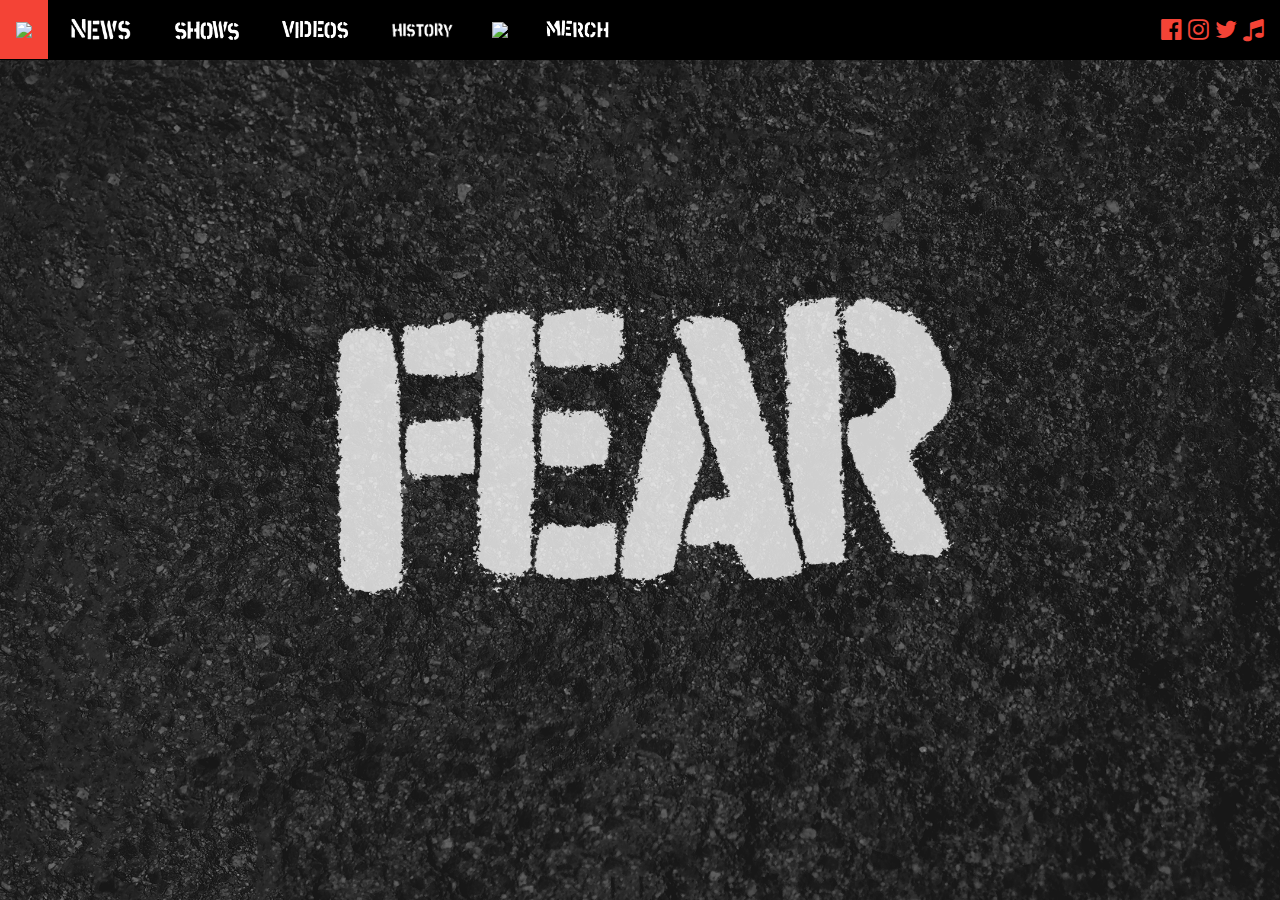
==== index.html @ 01ca6c4d "commit" ====
<!DOCTYPE html>
<html>
<title>FEAR</title>
<meta charset="UTF-8">
<meta name="viewport" content="width=device-width, initial-scale=1">
<link rel="stylesheet" href="https://www.w3schools.com/w3css/4/w3.css">
<link rel="stylesheet" href="https://fonts.googleapis.com/css?family=Raleway">
<link rel="stylesheet" href="https://cdnjs.cloudflare.com/ajax/libs/font-awesome/4.7.0/css/font-awesome.min.css">
<style>
body,h1,h2,h3,h4,h5,h6 {
    font-family: "Raleway", sans-serif
    }
body, html {
    height: 100%;
    line-height: 1.8;
}
.bgimg-1 {
    background-position: center;
    background-size: cover;
    background-image: url("assets/Asphaltweb_logo.png");
    min-height: 100%;
}
.w3-bar .w3-button {
    padding: 16px;
}
.logo-bg{
    opacity: .7;
    margin: 0 auto;
    width: 100%; 
}
.text{
    padding-top: 100px;
    color: red;
}
@media only screen and (max-width: 586px){
    body{
        background-color: red;
    }
}
</style>
<body>

<div class="w3-top">
  <div class="w3-bar w3-black" id="myNavbar">
    <div class="w3-left w3-hide-small">
    	<a href="index.html" class="w3-bar-item w3-button w3-hover-red"><img class="link" src="assets/HeaderHome.png" width="75px"></a>
      <a href="news.html" class="w3-bar-item w3-button w3-hover-red"><img class="link" src="assets/HeaderNEWS.png" width="75px"></a>
      <a href="shows.html" class="w3-bar-item w3-button w3-hover-red"><img class="link" src="assets/HeaderSHOWS.png" width="75px"></a>
      <a href="videos.html" class="w3-bar-item w3-button w3-hover-red"><img class="link" src="assets/HeaderVIDEOS.png" width="75px"></a>
      <a href="history.html" class="w3-bar-item w3-button w3-hover-red"><img class="link" src="assets/HeaderHISTORY.png" width="75px"></a>
      <a href="contact.html" class="w3-bar-item w3-button w3-hover-red"><img class="link" src="assets/HeaderContact.png" width="75px"></a>
      <a href="https://www.atomageindustries.com/collections/fear" target="blank" class="w3-bar-item w3-button w3-hover-red"><img class="link" src="assets/HeaderMERCH.png" width="75px"></a>
    </div>

    <div class="w3-bar-item w3-right w3-text-red w3-xlarge w3-hide-small">
		<a href="https://www.facebook.com/FEARtheband/" target="blank"><i class="fa fa-facebook-official w3-hover-opacity"></i></a>
		<a href="https://www.instagram.com/fearleevingofficial/" target="blank"><i class="fa fa-instagram w3-hover-opacity"></i></a>
		<a href="https://twitter.com/fearleeving" target="blank"><i class="fa fa-twitter w3-hover-opacity"></i></a>
		<a href="https://open.spotify.com/artist/0hPU1czS0JdstuT8VRtBPS" target="blank"><i class="fa fa-music w3-hover-opacity"></i></a>
	</div>

    <a href="javascript:void(0)" class="w3-bar-item w3-button w3-right w3-hide-large w3-hide-medium" onclick="w3_open()">
      <i class="fa fa-bars"></i>
    </a>
  </div>
</div>

<nav class="w3-sidebar w3-bar-block w3-black w3-card w3-animate-left w3-hide-medium w3-hide-large" style="display:none" id="mySidebar">
  
    <a href="news.html" onclick="w3_close()" class="w3-bar-item w3-button">NEWS</a>
    <a href="shows.html" onclick="w3_close()" class="w3-bar-item w3-button">SHOWS</a>
    <a href="videos.html" onclick="w3_close()" class="w3-bar-item w3-button">VIDEOS</a>
    <a href="photos.html" onclick="w3_close()" class="w3-bar-item w3-button">PHOTOS</a>
    <a href="contact.html" onclick="w3_close()" class="w3-bar-item w3-button">CONTACT</a>
    <a href="https://www.atomageindustries.com/collections/fear"  target="blank" onclick="w3_close()" class="w3-bar-item w3-button">MERCH</a>
  <div class="w3-text-grey" >
        <i class="fa fa-facebook-official w3-hover-opacity"></i>
        <i class="fa fa-instagram w3-hover-opacity"></i>
        <i class="fa fa-twitter w3-hover-opacity"></i>
    </div>
  <a href="javascript:void(0)" onclick="w3_close()" class="w3-bar-item w3-button w3-large w3-padding-16">Close ×</a>
</nav>

<header class="bgimg-1 w3-display-container w3-grayscale-min" id="home">

</header>

<script>
function onClick(element) {
  document.getElementById("img01").src = element.src;
  document.getElementById("modal01").style.display = "block";
  var captionText = document.getElementById("caption");
  captionText.innerHTML = element.alt;
}

var mySidebar = document.getElementById("mySidebar");

function w3_open() {
    if (mySidebar.style.display === 'block') {
        mySidebar.style.display = 'none';
    } else {
        mySidebar.style.display = 'block';
    }
}

function w3_close() {
    mySidebar.style.display = "none";
}
</script>

</body>
</html>
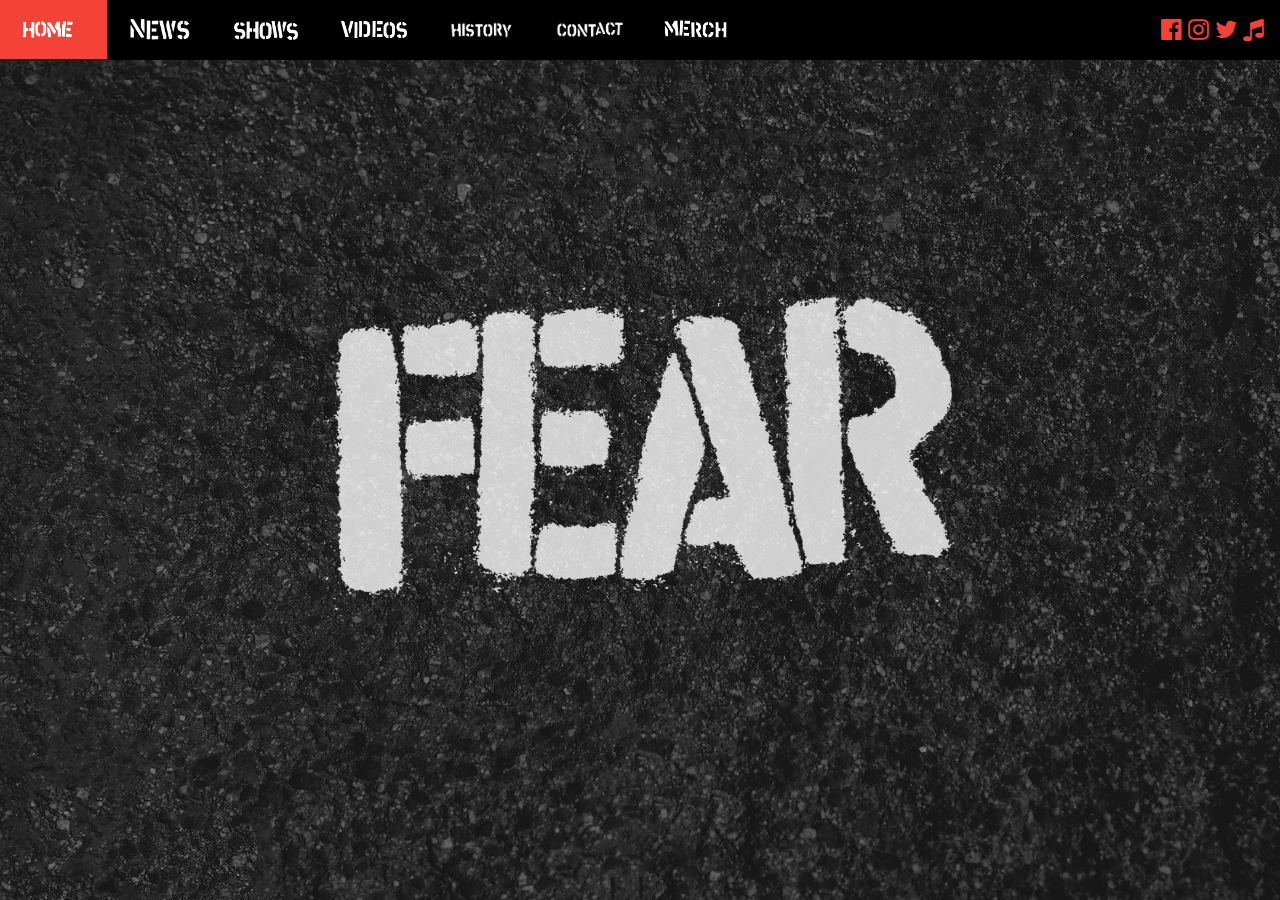
==== commit 782f16c4: "Update index.html" ====
--- a/index.html
+++ b/index.html
@@ -43,12 +43,12 @@
 <div class="w3-top">
   <div class="w3-bar w3-black" id="myNavbar">
     <div class="w3-left w3-hide-small">
-    	<a href="index.html" class="w3-bar-item w3-button w3-hover-red"><img class="link" src="assets/HeaderHome.png" width="75px"></a>
+    	<a href="index.html" class="w3-bar-item w3-button w3-hover-red"><img class="link" src="assets/HeaderHOME.png" width="75px"></a>
       <a href="news.html" class="w3-bar-item w3-button w3-hover-red"><img class="link" src="assets/HeaderNEWS.png" width="75px"></a>
       <a href="shows.html" class="w3-bar-item w3-button w3-hover-red"><img class="link" src="assets/HeaderSHOWS.png" width="75px"></a>
       <a href="videos.html" class="w3-bar-item w3-button w3-hover-red"><img class="link" src="assets/HeaderVIDEOS.png" width="75px"></a>
       <a href="history.html" class="w3-bar-item w3-button w3-hover-red"><img class="link" src="assets/HeaderHISTORY.png" width="75px"></a>
-      <a href="contact.html" class="w3-bar-item w3-button w3-hover-red"><img class="link" src="assets/HeaderContact.png" width="75px"></a>
+      <a href="contact.html" class="w3-bar-item w3-button w3-hover-red"><img class="link" src="assets/HeaderCONTACT.png" width="75px"></a>
       <a href="https://www.atomageindustries.com/collections/fear" target="blank" class="w3-bar-item w3-button w3-hover-red"><img class="link" src="assets/HeaderMERCH.png" width="75px"></a>
     </div>
 
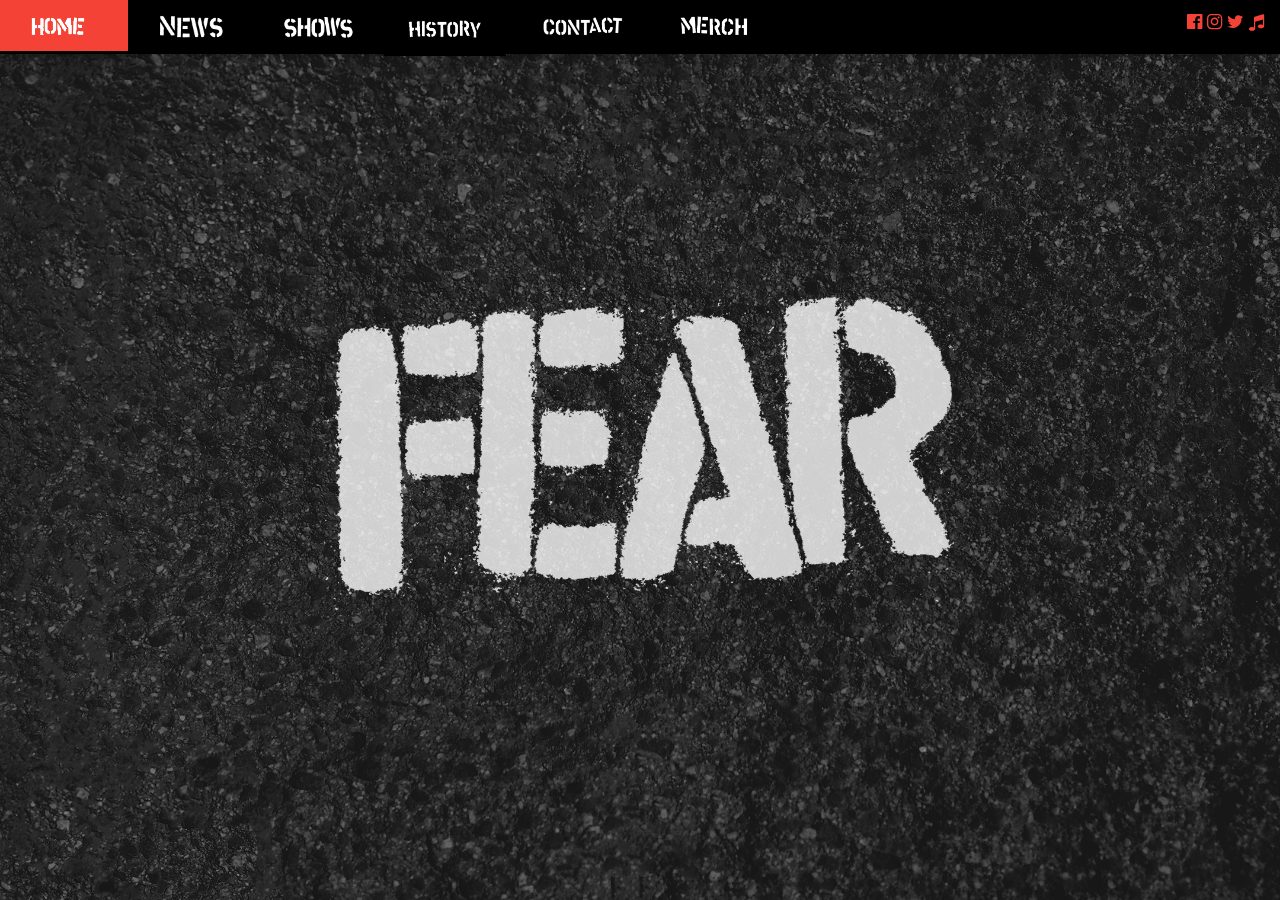
==== commit e8412d68: "new site" ====
--- a/index.html
+++ b/index.html
@@ -1,112 +1,65 @@
 <!DOCTYPE html>
 <html>
-<title>FEAR</title>
+<title>FEAR Offical web site</title>
 <meta charset="UTF-8">
 <meta name="viewport" content="width=device-width, initial-scale=1">
 <link rel="stylesheet" href="https://www.w3schools.com/w3css/4/w3.css">
+<link rel="stylesheet" href="https://cdnjs.cloudflare.com/ajax/libs/font-awesome/4.7.0/css/font-awesome.min.css">
+
+<link rel="stylesheet" href="style.css">
 <link rel="stylesheet" href="https://fonts.googleapis.com/css?family=Raleway">
-<link rel="stylesheet" href="https://cdnjs.cloudflare.com/ajax/libs/font-awesome/4.7.0/css/font-awesome.min.css">
-<style>
-body,h1,h2,h3,h4,h5,h6 {
-    font-family: "Raleway", sans-serif
-    }
-body, html {
-    height: 100%;
-    line-height: 1.8;
-}
-.bgimg-1 {
-    background-position: center;
-    background-size: cover;
-    background-image: url("assets/Asphaltweb_logo.png");
-    min-height: 100%;
-}
-.w3-bar .w3-button {
-    padding: 16px;
-}
-.logo-bg{
-    opacity: .7;
-    margin: 0 auto;
-    width: 100%; 
-}
-.text{
-    padding-top: 100px;
-    color: red;
-}
-@media only screen and (max-width: 586px){
-    body{
-        background-color: red;
-    }
-}
-</style>
 <body>
-
-<div class="w3-top">
-  <div class="w3-bar w3-black" id="myNavbar">
-    <div class="w3-left w3-hide-small">
-    	<a href="index.html" class="w3-bar-item w3-button w3-hover-red"><img class="link" src="assets/HeaderHOME.png" width="75px"></a>
-      <a href="news.html" class="w3-bar-item w3-button w3-hover-red"><img class="link" src="assets/HeaderNEWS.png" width="75px"></a>
-      <a href="shows.html" class="w3-bar-item w3-button w3-hover-red"><img class="link" src="assets/HeaderSHOWS.png" width="75px"></a>
-      <a href="videos.html" class="w3-bar-item w3-button w3-hover-red"><img class="link" src="assets/HeaderVIDEOS.png" width="75px"></a>
-      <a href="history.html" class="w3-bar-item w3-button w3-hover-red"><img class="link" src="assets/HeaderHISTORY.png" width="75px"></a>
-      <a href="contact.html" class="w3-bar-item w3-button w3-hover-red"><img class="link" src="assets/HeaderCONTACT.png" width="75px"></a>
-      <a href="https://www.atomageindustries.com/collections/fear" target="blank" class="w3-bar-item w3-button w3-hover-red"><img class="link" src="assets/HeaderMERCH.png" width="75px"></a>
+    <div class="background_logo w3-display-container w3-text-white">
+        <!-- Navbar -->
+        <div class="w3-top">    
+            <div class="w3-bar w3-black w3-card w3-left-align w3-large w3-hide-small w3-hide-medium">
+                <a href="./index.html" class="w3-left w3-bar-item w3-button w3-hide-small w3-padding-large w3-hover-red"><img width="80" src="./assets/HeaderHOME.png"></a>
+                <a href="./news.html" class="w3-left w3-bar-item w3-button w3-hide-small w3-padding-large w3-hover-red"><img width="80" src="./assets/HeaderNEWS.png"></a>
+                <a href="./shows.html" class="w3-left w3-bar-item w3-button w3-hide-small w3-padding-large w3-hover-red"><img width="80" src="./assets/HeaderSHOWS.png"></a>
+                <div class="dropdown">
+                    <button class="dropbtn"><img width="90" src="./assets/HeaderHISTORY.png"></button>
+                    <div class="dropdown-content">
+                        <a href="./albums.html">Albums</a>
+                        <a href="./lineups.html">Lineups</a>
+                        <a href="./biography.html">Biography</a>
+                    </div>
+                </div>
+                <a href="./contact.html" class="w3-left w3-bar-item w3-button w3-hide-small w3-padding-large w3-hover-red"><img width="80" src="./assets/HeaderCONTACT.png"></a>
+                <a href="./contact.html" class="w3-left w3-bar-item w3-button w3-hide-small w3-padding-large w3-hover-red"><img width="90" src="./assets/HeaderCONTACT.png"></a>
+                <a href="https://www.atomageindustries.com/collections/fear"  target="blank" class="w3-left w3-bar-item w3-button w3-hide-small w3-padding-large w3-hover-red"><img width="80" src="./assets/HeaderMERCH.png"></a>
+                
+                <div class="w3-bar-item w3-right w3-text-red w3-hide-small">
+                    <a href="https://www.facebook.com/FEARtheband/" target="blank"><i class="fa fa-facebook-official w3-hover-opacity"></i></a>
+                    <a href="https://www.instagram.com/fearleevingofficial/" target="blank"><i class="fa fa-instagram w3-hover-opacity"></i></a>
+                    <a href="https://twitter.com/fearleeving" target="blank"><i class="fa fa-twitter w3-hover-opacity"></i></a>
+                    <a href="https://open.spotify.com/artist/0hPU1czS0JdstuT8VRtBPS" target="blank"><i class="fa fa-music w3-hover-opacity"></i></a>
+                </div>
+            </div>
+        </div>
     </div>
 
-    <div class="w3-bar-item w3-right w3-text-red w3-xlarge w3-hide-small">
-		<a href="https://www.facebook.com/FEARtheband/" target="blank"><i class="fa fa-facebook-official w3-hover-opacity"></i></a>
-		<a href="https://www.instagram.com/fearleevingofficial/" target="blank"><i class="fa fa-instagram w3-hover-opacity"></i></a>
-		<a href="https://twitter.com/fearleeving" target="blank"><i class="fa fa-twitter w3-hover-opacity"></i></a>
-		<a href="https://open.spotify.com/artist/0hPU1czS0JdstuT8VRtBPS" target="blank"><i class="fa fa-music w3-hover-opacity"></i></a>
-	</div>
-
-    <a href="javascript:void(0)" class="w3-bar-item w3-button w3-right w3-hide-large w3-hide-medium" onclick="w3_open()">
-      <i class="fa fa-bars"></i>
-    </a>
-  </div>
-</div>
-
-<nav class="w3-sidebar w3-bar-block w3-black w3-card w3-animate-left w3-hide-medium w3-hide-large" style="display:none" id="mySidebar">
-  
-    <a href="news.html" onclick="w3_close()" class="w3-bar-item w3-button">NEWS</a>
-    <a href="shows.html" onclick="w3_close()" class="w3-bar-item w3-button">SHOWS</a>
-    <a href="videos.html" onclick="w3_close()" class="w3-bar-item w3-button">VIDEOS</a>
-    <a href="photos.html" onclick="w3_close()" class="w3-bar-item w3-button">PHOTOS</a>
-    <a href="contact.html" onclick="w3_close()" class="w3-bar-item w3-button">CONTACT</a>
-    <a href="https://www.atomageindustries.com/collections/fear"  target="blank" onclick="w3_close()" class="w3-bar-item w3-button">MERCH</a>
-  <div class="w3-text-grey" >
-        <i class="fa fa-facebook-official w3-hover-opacity"></i>
-        <i class="fa fa-instagram w3-hover-opacity"></i>
-        <i class="fa fa-twitter w3-hover-opacity"></i>
-    </div>
-  <a href="javascript:void(0)" onclick="w3_close()" class="w3-bar-item w3-button w3-large w3-padding-16">Close ×</a>
-</nav>
-
-<header class="bgimg-1 w3-display-container w3-grayscale-min" id="home">
-
-</header>
-
 <script>
-function onClick(element) {
-  document.getElementById("img01").src = element.src;
-  document.getElementById("modal01").style.display = "block";
-  var captionText = document.getElementById("caption");
-  captionText.innerHTML = element.alt;
-}
-
-var mySidebar = document.getElementById("mySidebar");
-
-function w3_open() {
-    if (mySidebar.style.display === 'block') {
-        mySidebar.style.display = 'none';
-    } else {
-        mySidebar.style.display = 'block';
+    /* When the user clicks on the button, 
+    toggle between hiding and showing the dropdown content */
+    function myFunction() {
+        document.getElementById("myDropdown").classList.toggle("show");
     }
-}
-
-function w3_close() {
-    mySidebar.style.display = "none";
-}
+    
+    // Close the dropdown if the user clicks outside of it
+    window.onclick = function(event) {
+        if (!event.target.matches('.dropbtn')) {
+    
+        var dropdowns = document.getElementsByClassName("dropdown-content");
+        var i;
+        for (i = 0; i < dropdowns.length; i++) {
+            var openDropdown = dropdowns[i];
+            if (openDropdown.classList.contains('show')) {
+            openDropdown.classList.remove('show');
+            }
+        }
+        }
+    }
 </script>
 
-</body>
-</html>
+</body> 
+</html>--- a/style.css
+++ b/style.css
@@ -0,0 +1,81 @@
+body {
+    font-family: "Raleway", sans-serif;
+    color: black;
+}
+h1{
+    font-family: "Raleway", sans-serif;
+    color: white;
+
+}
+body, html {
+    height: 100%;
+    color: black;
+}
+th,td{
+    color: black;
+}
+.background_logo {
+    background-image: url('./assets/Asphaltweb_logo.png');
+    min-height: 100%;
+    background-position: center;
+    background-size: cover;
+}
+
+.background {
+    background-image: url('./assets/Asphaltweb.png');
+    min-height: 100%;
+    background-position: center;
+    background-size: cover;
+    background-repeat: no-repeat;
+    background-attachment: fixed;
+}
+
+.content{
+    padding-top: 5%;
+    padding-left: 1%;
+}
+.dropbtn {
+    background-color: #000;
+    color: white;
+    padding: 16px;
+    font-size: 16px;
+    border: none;
+}
+
+.dropdown {
+    position: absolute;
+    display: inline-block;
+}
+
+.dropdown-content {
+    display: none;
+    position: absolute;
+    background-color: white;
+    min-width: 160px;
+    box-shadow: 0px 8px 16px 0px rgba(0,0,0,0.2);
+    z-index: 1;
+}
+
+.dropdown-content a {
+    color: black;
+    padding: 12px 16px;
+    text-decoration: none;
+    display: block;
+}
+
+.dropdown-content a:hover {background-color: white}
+
+.dropdown:hover .dropdown-content {
+    display: block;
+}
+
+.dropdown:hover .dropbtn {
+    background-color:red;
+}
+
+.textContent{
+    padding-top: 5%;
+}
+
+.w3-quarter img{margin-bottom: -6px; cursor: pointer}
+.w3-quarter img:hover{opacity: 0.6; transition: 0.3s}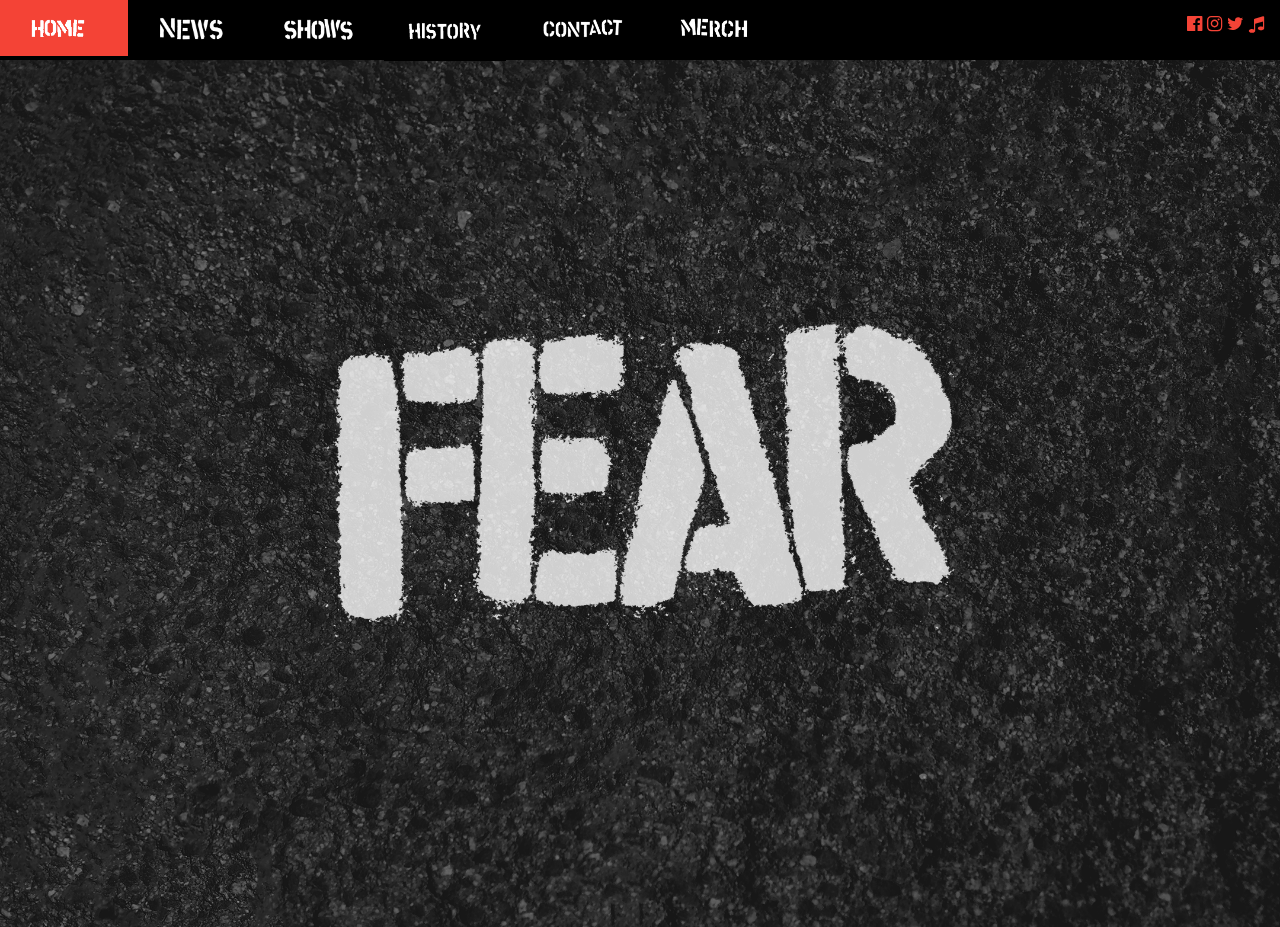
==== commit a2633581: "Merge remote-tracking branch 'origin/master'" ====
--- a/index.html
+++ b/index.html
@@ -5,6 +5,67 @@
 <meta name="viewport" content="width=device-width, initial-scale=1">
 <link rel="stylesheet" href="https://www.w3schools.com/w3css/4/w3.css">
 <link rel="stylesheet" href="https://cdnjs.cloudflare.com/ajax/libs/font-awesome/4.7.0/css/font-awesome.min.css">
+<<<<<<< HEAD
+=======
+<style>
+body,h1,h2,h3,h4,h5,h6 {
+    font-family: "Raleway", sans-serif
+    }
+body, html {
+    height: 100%;
+    line-height: 1.8;
+}
+.bgimg-1 {
+    background-position: center;
+    background-size: cover;
+    background-image: url("assets/Asphaltweb_logo.png");
+    min-height: 100%;
+}
+.w3-bar .w3-button {
+    padding: 16px;
+}
+.logo-bg{
+    opacity: .7;
+    margin: 0 auto;
+    width: 100%; 
+}
+.text{
+    padding-top: 100px;
+    color: red;
+}
+@media only screen and (max-width: 586px){
+    body{
+        background-color: red;
+    }
+}
+</style>
+<body>
+
+<div class="w3-top">
+  <div class="w3-bar w3-black" id="myNavbar">
+    <div class="w3-left w3-hide-small">
+    	<a href="index.html" class="w3-bar-item w3-button w3-hover-red"><img class="link" src="assets/HeaderHOME.png" width="75px"></a>
+      <a href="news.html" class="w3-bar-item w3-button w3-hover-red"><img class="link" src="assets/HeaderNEWS.png" width="75px"></a>
+      <a href="shows.html" class="w3-bar-item w3-button w3-hover-red"><img class="link" src="assets/HeaderSHOWS.png" width="75px"></a>
+      <a href="videos.html" class="w3-bar-item w3-button w3-hover-red"><img class="link" src="assets/HeaderVIDEOS.png" width="75px"></a>
+      <a href="history.html" class="w3-bar-item w3-button w3-hover-red"><img class="link" src="assets/HeaderHISTORY.png" width="75px"></a>
+      <a href="contact.html" class="w3-bar-item w3-button w3-hover-red"><img class="link" src="assets/HeaderCONTACT.png" width="75px"></a>
+      <a href="https://www.atomageindustries.com/collections/fear" target="blank" class="w3-bar-item w3-button w3-hover-red"><img class="link" src="assets/HeaderMERCH.png" width="75px"></a>
+    </div>
+
+    <div class="w3-bar-item w3-right w3-text-red w3-xlarge w3-hide-small">
+		<a href="https://www.facebook.com/FEARtheband/" target="blank"><i class="fa fa-facebook-official w3-hover-opacity"></i></a>
+		<a href="https://www.instagram.com/fearleevingofficial/" target="blank"><i class="fa fa-instagram w3-hover-opacity"></i></a>
+		<a href="https://twitter.com/fearleeving" target="blank"><i class="fa fa-twitter w3-hover-opacity"></i></a>
+		<a href="https://open.spotify.com/artist/0hPU1czS0JdstuT8VRtBPS" target="blank"><i class="fa fa-music w3-hover-opacity"></i></a>
+	</div>
+
+    <a href="javascript:void(0)" class="w3-bar-item w3-button w3-right w3-hide-large w3-hide-medium" onclick="w3_open()">
+      <i class="fa fa-bars"></i>
+    </a>
+  </div>
+</div>
+>>>>>>> origin/master
 
 <link rel="stylesheet" href="style.css">
 <link rel="stylesheet" href="https://fonts.googleapis.com/css?family=Raleway">
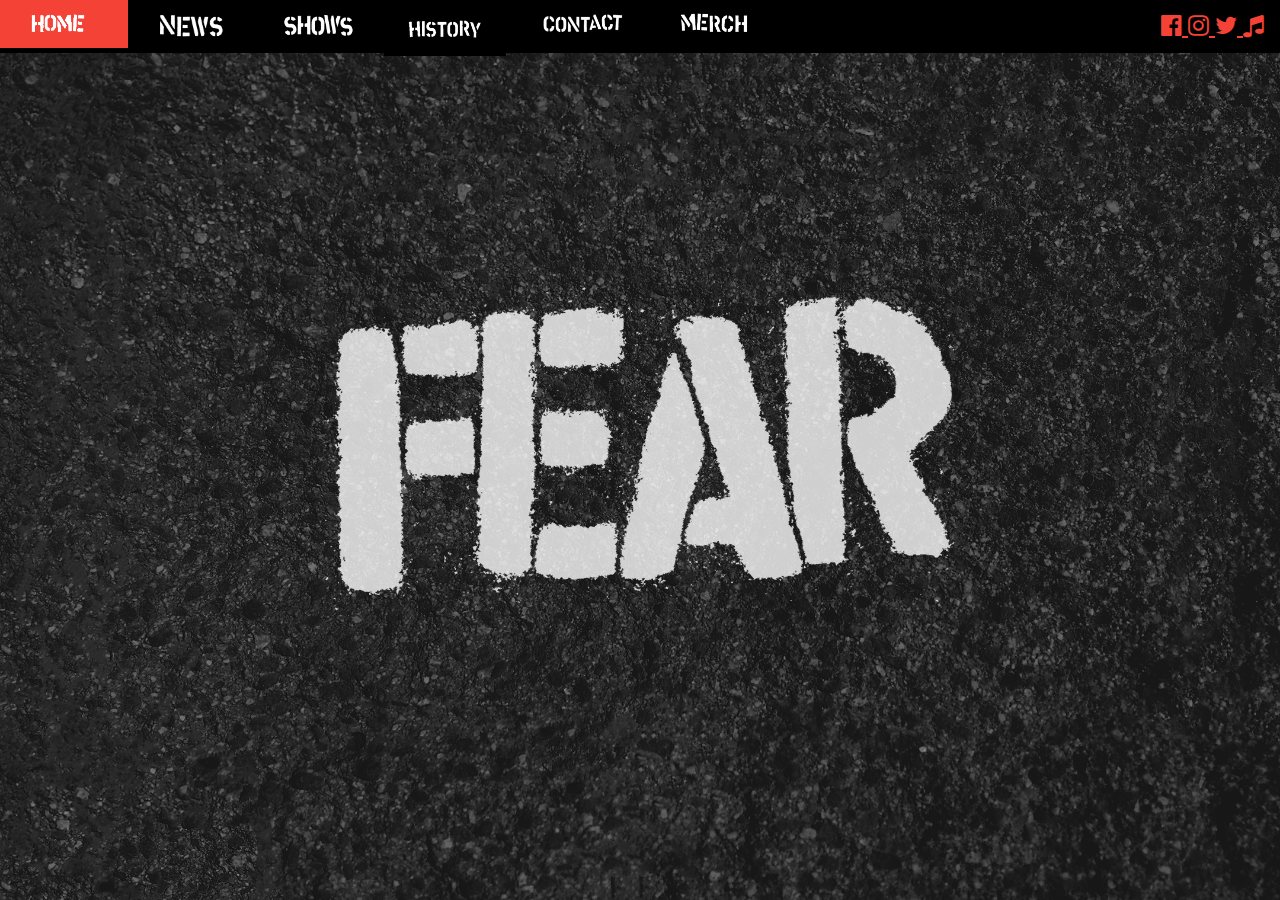
==== commit 9c0cddb2: "index mobile respons" ====
--- a/index.html
+++ b/index.html
@@ -5,122 +5,145 @@
 <meta name="viewport" content="width=device-width, initial-scale=1">
 <link rel="stylesheet" href="https://www.w3schools.com/w3css/4/w3.css">
 <link rel="stylesheet" href="https://cdnjs.cloudflare.com/ajax/libs/font-awesome/4.7.0/css/font-awesome.min.css">
-<<<<<<< HEAD
-=======
-<style>
-body,h1,h2,h3,h4,h5,h6 {
-    font-family: "Raleway", sans-serif
-    }
-body, html {
-    height: 100%;
-    line-height: 1.8;
-}
-.bgimg-1 {
-    background-position: center;
-    background-size: cover;
-    background-image: url("assets/Asphaltweb_logo.png");
-    min-height: 100%;
-}
-.w3-bar .w3-button {
-    padding: 16px;
-}
-.logo-bg{
-    opacity: .7;
-    margin: 0 auto;
-    width: 100%; 
-}
-.text{
-    padding-top: 100px;
-    color: red;
-}
-@media only screen and (max-width: 586px){
-    body{
-        background-color: red;
-    }
-}
-</style>
-<body>
-
-<div class="w3-top">
-  <div class="w3-bar w3-black" id="myNavbar">
-    <div class="w3-left w3-hide-small">
-    	<a href="index.html" class="w3-bar-item w3-button w3-hover-red"><img class="link" src="assets/HeaderHOME.png" width="75px"></a>
-      <a href="news.html" class="w3-bar-item w3-button w3-hover-red"><img class="link" src="assets/HeaderNEWS.png" width="75px"></a>
-      <a href="shows.html" class="w3-bar-item w3-button w3-hover-red"><img class="link" src="assets/HeaderSHOWS.png" width="75px"></a>
-      <a href="videos.html" class="w3-bar-item w3-button w3-hover-red"><img class="link" src="assets/HeaderVIDEOS.png" width="75px"></a>
-      <a href="history.html" class="w3-bar-item w3-button w3-hover-red"><img class="link" src="assets/HeaderHISTORY.png" width="75px"></a>
-      <a href="contact.html" class="w3-bar-item w3-button w3-hover-red"><img class="link" src="assets/HeaderCONTACT.png" width="75px"></a>
-      <a href="https://www.atomageindustries.com/collections/fear" target="blank" class="w3-bar-item w3-button w3-hover-red"><img class="link" src="assets/HeaderMERCH.png" width="75px"></a>
-    </div>
-
-    <div class="w3-bar-item w3-right w3-text-red w3-xlarge w3-hide-small">
-		<a href="https://www.facebook.com/FEARtheband/" target="blank"><i class="fa fa-facebook-official w3-hover-opacity"></i></a>
-		<a href="https://www.instagram.com/fearleevingofficial/" target="blank"><i class="fa fa-instagram w3-hover-opacity"></i></a>
-		<a href="https://twitter.com/fearleeving" target="blank"><i class="fa fa-twitter w3-hover-opacity"></i></a>
-		<a href="https://open.spotify.com/artist/0hPU1czS0JdstuT8VRtBPS" target="blank"><i class="fa fa-music w3-hover-opacity"></i></a>
-	</div>
-
-    <a href="javascript:void(0)" class="w3-bar-item w3-button w3-right w3-hide-large w3-hide-medium" onclick="w3_open()">
-      <i class="fa fa-bars"></i>
-    </a>
-  </div>
-</div>
->>>>>>> origin/master
-
 <link rel="stylesheet" href="style.css">
 <link rel="stylesheet" href="https://fonts.googleapis.com/css?family=Raleway">
+
 <body>
     <div class="background_logo w3-display-container w3-text-white">
         <!-- Navbar -->
-        <div class="w3-top">    
-            <div class="w3-bar w3-black w3-card w3-left-align w3-large w3-hide-small w3-hide-medium">
-                <a href="./index.html" class="w3-left w3-bar-item w3-button w3-hide-small w3-padding-large w3-hover-red"><img width="80" src="./assets/HeaderHOME.png"></a>
-                <a href="./news.html" class="w3-left w3-bar-item w3-button w3-hide-small w3-padding-large w3-hover-red"><img width="80" src="./assets/HeaderNEWS.png"></a>
-                <a href="./shows.html" class="w3-left w3-bar-item w3-button w3-hide-small w3-padding-large w3-hover-red"><img width="80" src="./assets/HeaderSHOWS.png"></a>
-                <div class="dropdown">
-                    <button class="dropbtn"><img width="90" src="./assets/HeaderHISTORY.png"></button>
-                    <div class="dropdown-content">
-                        <a href="./albums.html">Albums</a>
-                        <a href="./lineups.html">Lineups</a>
-                        <a href="./biography.html">Biography</a>
+        <div class="w3-top">
+            <div class="w3-bar w3-black" id="myNavbar">
+                <div class="w3-left w3-hide-small">
+                    <a href="./index.html" class="w3-left w3-bar-item w3-button w3-hide-small w3-padding-large w3-hover-red">
+                        <img width="80" src="./assets/HeaderHOME.png">
+                    </a>
+                    <a href="./news.html" class="w3-left w3-bar-item w3-button w3-hide-small w3-padding-large w3-hover-red">
+                        <img width="80" src="./assets/HeaderNEWS.png">
+                    </a>
+                    <a href="./shows.html" class="w3-left w3-bar-item w3-button w3-hide-small w3-padding-large w3-hover-red">
+                        <img width="80" src="./assets/HeaderSHOWS.png">
+                    </a>
+                    <div class="dropdown">
+                        <button class="dropbtn">
+                            <img width="90" src="./assets/HeaderHISTORY.png">
+                        </button>
+                        <div class="dropdown-content">
+                            <a href="./albums.html">Albums</a>
+                            <a href="./lineups.html">Lineups</a>
+                            <a href="./biography.html">Biography</a>
+                        </div>
                     </div>
+                    <a href="./contact.html" class="w3-left w3-bar-item w3-button w3-hide-small w3-padding-large w3-hover-red">
+                        <img width="80" src="./assets/HeaderCONTACT.png">
+                    </a>
+                    <a href="./contact.html" class="w3-left w3-bar-item w3-button w3-hide-small w3-padding-large w3-hover-red">
+                        <img width="90" src="./assets/HeaderCONTACT.png">
+                    </a>
+                    <a href="https://www.atomageindustries.com/collections/fear" target="blank" class="w3-left w3-bar-item w3-button w3-hide-small w3-padding-large w3-hover-red">
+                        <img width="80" src="./assets/HeaderMERCH.png">
+                    </a>
                 </div>
-                <a href="./contact.html" class="w3-left w3-bar-item w3-button w3-hide-small w3-padding-large w3-hover-red"><img width="80" src="./assets/HeaderCONTACT.png"></a>
-                <a href="./contact.html" class="w3-left w3-bar-item w3-button w3-hide-small w3-padding-large w3-hover-red"><img width="90" src="./assets/HeaderCONTACT.png"></a>
-                <a href="https://www.atomageindustries.com/collections/fear"  target="blank" class="w3-left w3-bar-item w3-button w3-hide-small w3-padding-large w3-hover-red"><img width="80" src="./assets/HeaderMERCH.png"></a>
-                
-                <div class="w3-bar-item w3-right w3-text-red w3-hide-small">
-                    <a href="https://www.facebook.com/FEARtheband/" target="blank"><i class="fa fa-facebook-official w3-hover-opacity"></i></a>
-                    <a href="https://www.instagram.com/fearleevingofficial/" target="blank"><i class="fa fa-instagram w3-hover-opacity"></i></a>
-                    <a href="https://twitter.com/fearleeving" target="blank"><i class="fa fa-twitter w3-hover-opacity"></i></a>
-                    <a href="https://open.spotify.com/artist/0hPU1czS0JdstuT8VRtBPS" target="blank"><i class="fa fa-music w3-hover-opacity"></i></a>
+
+                <div class="w3-bar-item w3-right w3-text-red w3-xlarge w3-hide-small">
+                    <a href="https://www.facebook.com/FEARtheband/" target="blank">
+                        <i class="fa fa-facebook-official w3-hover-opacity"></i>
+                    </a>
+                    <a href="https://www.instagram.com/fearleevingofficial/" target="blank">
+                        <i class="fa fa-instagram w3-hover-opacity"></i>
+                    </a>
+                    <a href="https://twitter.com/fearleeving" target="blank">
+                        <i class="fa fa-twitter w3-hover-opacity"></i>
+                    </a>
+                    <a href="https://open.spotify.com/artist/0hPU1czS0JdstuT8VRtBPS" target="blank">
+                        <i class="fa fa-music w3-hover-opacity"></i>
+                    </a>
                 </div>
+
+                <a href="javascript:void(0)" class="w3-bar-item w3-button w3-right w3-hide-large w3-hide-medium" onclick="w3_open()">
+                    <i class="fa fa-bars"></i>
+                </a>
             </div>
         </div>
+
+        <nav class="w3-center w3-sidebar w3-bar-block w3-black w3-card w3-animate-left w3-hide-medium w3-hide-large" style="display:none" id="mySidebar">
+            <a href="./index.html" class="w3-left w3-bar-item w3-button w3-padding-large w3-hover-red">
+                <img width="80" src="./assets/HeaderHOME.png">
+            </a>
+            <a href="./news.html" class="w3-left w3-bar-item w3-button  w3-padding-large w3-hover-red">
+                <img width="80" src="./assets/HeaderNEWS.png">
+            </a>
+            <a href="./shows.html" class="w3-left w3-bar-item w3-button w3-padding-large w3-hover-red">
+                <img width="80" src="./assets/HeaderSHOWS.png">
+            </a>
+            <a href="./history_mobile.html" class="w3-left w3-bar-item w3-button w3-padding-large w3-hover-red">
+                <img width="80" src="./assets/HeaderHistory.png">
+            </a>
+            <a href="./contact.html" class="w3-left w3-bar-item w3-button w3-padding-large w3-hover-red">
+                <img width="90" src="./assets/HeaderCONTACT.png">
+            </a>
+            <a href="https://www.atomageindustries.com/collections/fear" target="blank" class="w3-left w3-bar-item w3-button w3-padding-large w3-hover-red">
+                <img width="80" src="./assets/HeaderMERCH.png">
+            </a>
+            
+
+            <div class="w3-center w3-text-red w3-large">
+                <a href="https://www.facebook.com/FEARtheband/" target="blank">
+                    <i class="fa fa-facebook-official w3-hover-opacity"></i>
+                </a>
+                <a href="https://www.instagram.com/fearleevingofficial/" target="blank">
+                    <i class="fa fa-instagram w3-hover-opacity"></i>
+                </a>
+                <a href="https://twitter.com/fearleeving" target="blank">
+                    <i class="fa fa-twitter w3-hover-opacity"></i>
+                </a>
+                <a href="https://open.spotify.com/artist/0hPU1czS0JdstuT8VRtBPS" target="blank">
+                    <i class="fa fa-music w3-hover-opacity"></i>
+                </a>
+            </div>
+            
+        </nav>
+
+
+
     </div>
 
-<script>
-    /* When the user clicks on the button, 
-    toggle between hiding and showing the dropdown content */
-    function myFunction() {
-        document.getElementById("myDropdown").classList.toggle("show");
-    }
-    
-    // Close the dropdown if the user clicks outside of it
-    window.onclick = function(event) {
-        if (!event.target.matches('.dropbtn')) {
-    
-        var dropdowns = document.getElementsByClassName("dropdown-content");
-        var i;
-        for (i = 0; i < dropdowns.length; i++) {
-            var openDropdown = dropdowns[i];
-            if (openDropdown.classList.contains('show')) {
-            openDropdown.classList.remove('show');
+    <script>
+        /* When the user clicks on the button, 
+        toggle between hiding and showing the dropdown content */
+        function myFunction() {
+            document.getElementById("myDropdown").classList.toggle("show");
+        }
+
+        // Close the dropdown if the user clicks outside of it
+        window.onclick = function (event) {
+            if (!event.target.matches('.dropbtn')) {
+
+                var dropdowns = document.getElementsByClassName("dropdown-content");
+                var i;
+                for (i = 0; i < dropdowns.length; i++) {
+                    var openDropdown = dropdowns[i];
+                    if (openDropdown.classList.contains('show')) {
+                        openDropdown.classList.remove('show');
+                    }
+                }
             }
         }
+
+        var mySidebar = document.getElementById("mySidebar");
+
+        function w3_open() {
+            if (mySidebar.style.display === 'block') {
+                mySidebar.style.display = 'none';
+            } else {
+                mySidebar.style.display = 'block';
+            }
         }
-    }
-</script>
 
-</body> 
+        function w3_close() {
+            mySidebar.style.display = "none";
+        }
+    </script>
+
+</body>
+
 </html>